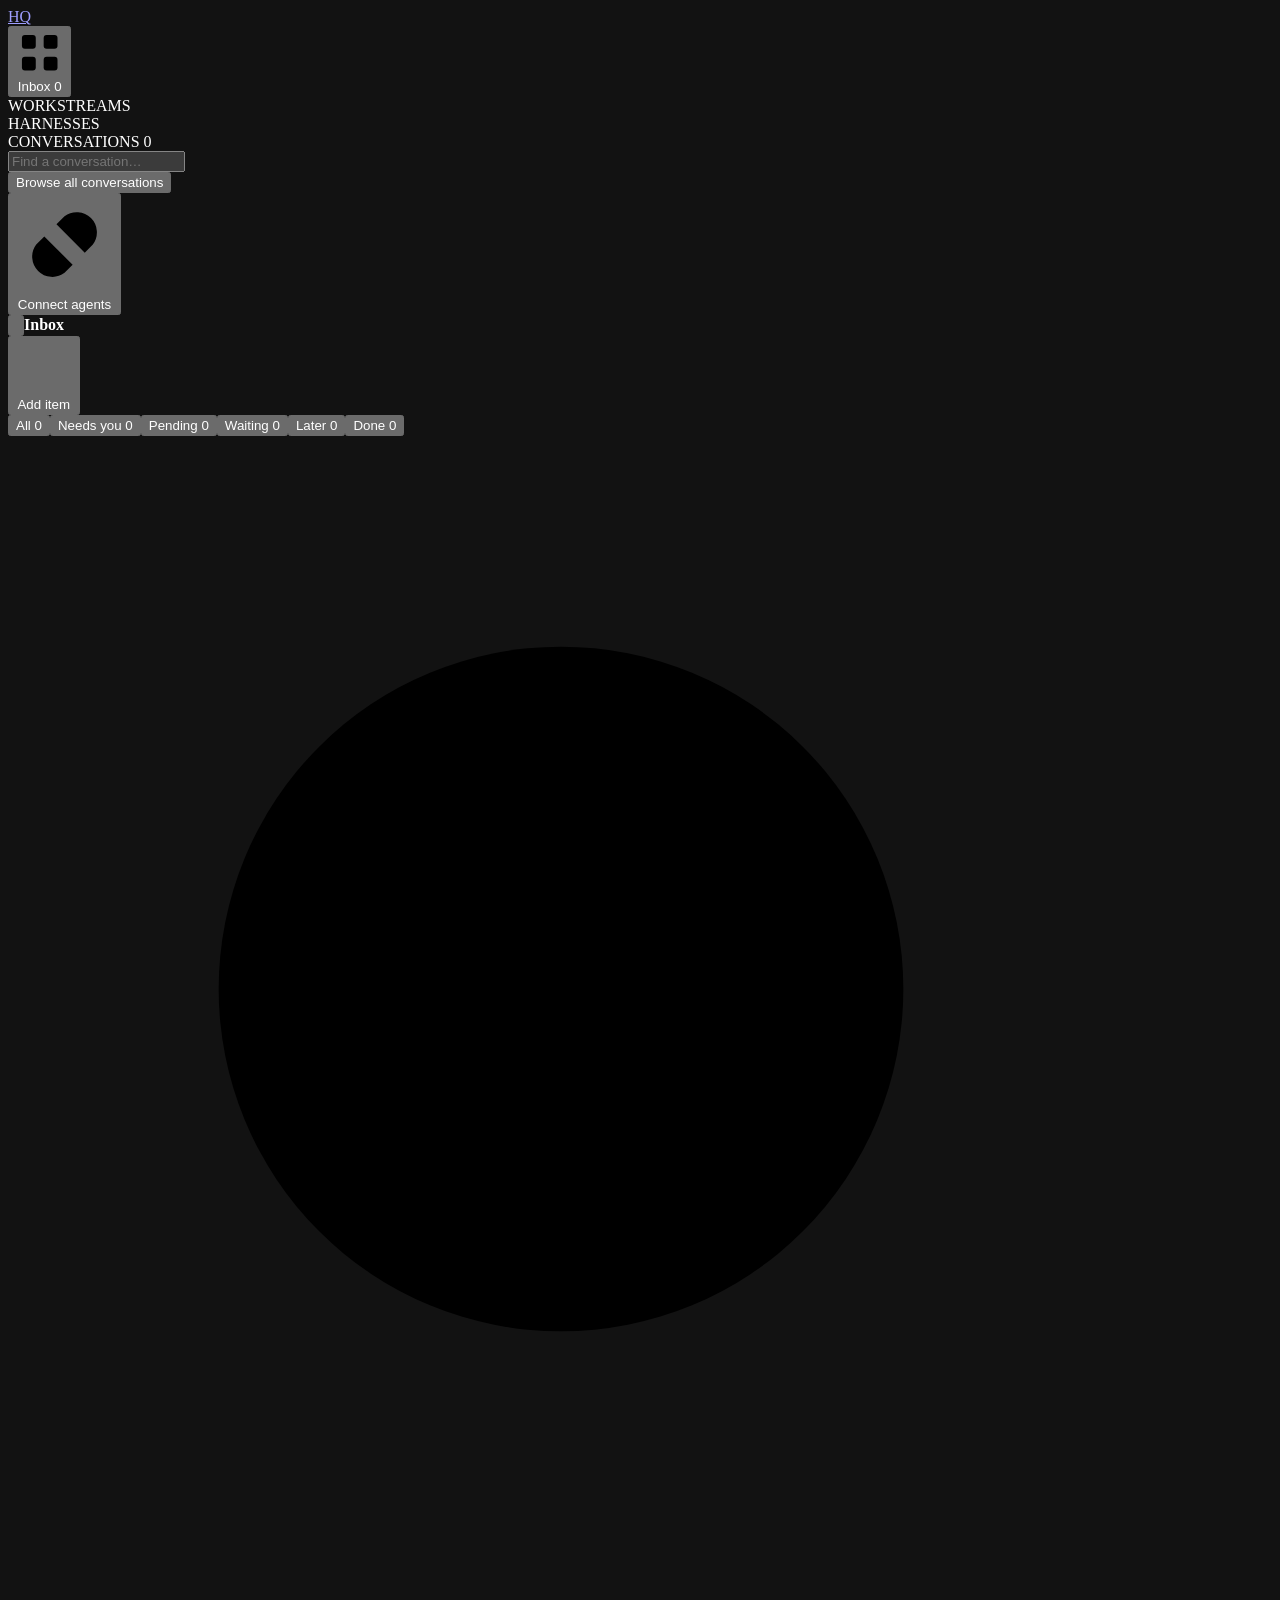
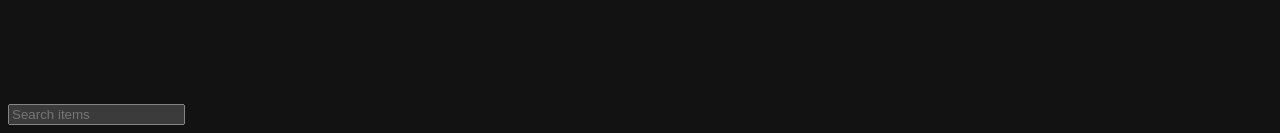
==== hq/static/index.html @ 22a23d89 "Group independent conversation items by ownership and deferral" ====
<!doctype html>
<html lang="en">
<head>
  <meta charset="utf-8"><meta name="viewport" content="width=device-width, initial-scale=1">
  <meta name="hq-token" content="__HQ_TOKEN__">
  <meta name="color-scheme" content="dark">
  <title>HQ</title>
  <link rel="icon" href="/favicon.svg"><link rel="stylesheet" href="/style.css">
  <script src="/app.js" defer></script>
</head>
<body>
  <aside class="sidebar">
    <a class="brand" href="/" aria-label="HQ home"><span class="brand-mark">HQ</span></a>
    <nav aria-label="Inbox filters">
      <button class="nav-item active" id="all-work"><svg class="icon" viewBox="0 0 24 24" aria-hidden="true"><rect x="3" y="3" width="7" height="7" rx="1.5"/><rect x="14" y="3" width="7" height="7" rx="1.5"/><rect x="3" y="14" width="7" height="7" rx="1.5"/><rect x="14" y="14" width="7" height="7" rx="1.5"/></svg> Inbox <span class="count" id="all-count">0</span></button>
      <div class="nav-heading">WORKSTREAMS</div><div id="tags-nav"></div>
      <div class="nav-heading">HARNESSES</div><div id="harnesses-nav" aria-label="Filter by agent harness"></div>
      <div class="nav-heading conversations-heading">CONVERSATIONS <span id="session-total">0</span></div>
      <input id="session-search" class="session-search" placeholder="Find a conversation…" aria-label="Find a conversation">
      <div id="sessions-nav"></div>
      <button class="browse-sessions" id="browse-sessions">Browse all conversations</button>
    </nav>
    <div class="sidebar-footer"><button id="connections" title="Connect agents"><svg class="icon" viewBox="0 0 24 24" aria-hidden="true"><path d="M9 15l6-6M10 7l2-2a5 5 0 017 7l-2 2M14 17l-2 2a5 5 0 01-7-7l2-2"/></svg> Connect agents</button></div>
  </aside>
  <main>
    <header class="topbar"><button class="mobile-menu" id="mobile-menu" aria-label="Show filters" aria-expanded="false"><svg class="icon" viewBox="0 0 24 24" aria-hidden="true"><path d="M4 6h16M4 12h16M4 18h16"/></svg></button><span class="breadcrumb"><strong id="scope">Inbox</strong></span><div class="top-actions"><span id="service-status" hidden></span><button class="button primary" id="add-button"><svg class="icon" viewBox="0 0 24 24" aria-hidden="true"><path d="M12 5v14M5 12h14"/></svg> Add item</button></div></header>
    <div class="workspace">
      <section class="inbox" aria-label="Agent work items">
        <div class="list-toolbar"><div class="tabs" role="tablist" aria-label="Item status"><button class="tab active" role="tab" aria-selected="true" data-view="all">All <span class="tab-count" id="all-items-count">0</span></button><button class="tab" role="tab" aria-selected="false" data-view="needs">Needs you <span class="tab-count" id="needs-count">0</span></button><button class="tab" role="tab" aria-selected="false" data-view="pending">Pending <span class="tab-count" id="pending-count">0</span></button><button class="tab" role="tab" aria-selected="false" data-view="waiting">Waiting <span class="tab-count" id="waiting-count">0</span></button><button class="tab" role="tab" aria-selected="false" data-view="later">Later <span class="tab-count" id="later-count">0</span></button><button class="tab" role="tab" aria-selected="false" data-view="done">Done <span class="tab-count" id="done-count">0</span></button></div><div class="item-search"><svg class="icon" viewBox="0 0 24 24" aria-hidden="true"><circle cx="10.5" cy="10.5" r="6.5"/><path d="M16 16l4.5 4.5"/></svg><input id="search" type="search" placeholder="Search items" aria-label="Search items"></div></div>
        <div id="items" aria-live="polite"></div>
      </section>
    </div>
  </main>
  <dialog id="detail-dialog" aria-label="Item details and response"><form method="dialog" class="dialog-close"><button aria-label="Close detail">×</button></form><div id="detail-content"></div></dialog>
  <dialog id="connect-dialog"><form method="dialog" class="dialog-close"><button aria-label="Close connection instructions">×</button></form><h2>Connect agents</h2><div class="setup-step"><div><h3>Codex, Claude Code, Claude Desktop</h3><code>hq install all</code><small>Reload tools or restart the app.</small></div></div><div class="setup-step"><div><h3>Then tell your agent</h3><code>Register this conversation in HQ.<br>Report pending work and ask for input here.</code></div></div><p class="connection-note">Ordinary ChatGPT chats need a separate connector.</p><a class="doc-link" href="https://github.com/dhruvyad/HQ#connections" target="_blank" rel="noreferrer">Connection guide ↗</a></dialog>
  <dialog id="add-dialog"><form method="dialog" class="dialog-close"><button aria-label="Close new item">×</button></form><h2>Add item</h2><form id="add-form"><label>Conversation<select name="session_id" id="session-select" required></select></label><label>Title<input name="title" maxlength="500" required></label><div class="field-row"><label>Type<select name="kind"><option value="todo">Action</option><option value="blocker">Blocker</option><option value="question">Question</option></select></label><label>Workstreams<input name="tags" placeholder="product, billing"></label></div><div class="field-row"><label>Next step<select name="owner" id="add-owner"><option value="human">Needs you</option><option value="agent">With agent</option><option value="external">Waiting on someone</option></select></label><label>Show later<input type="date" name="defer_until"></label></div><label id="add-waiting-label" hidden>Waiting on<input name="waiting_on" maxlength="200" placeholder="Person, team, or service"></label><label>Context<textarea name="detail" rows="4"></textarea></label><button class="button primary" type="submit">Add item</button><p class="form-error" aria-live="polite"></p></form></dialog>
  <div id="toast" role="status"></div>
</body>
</html>
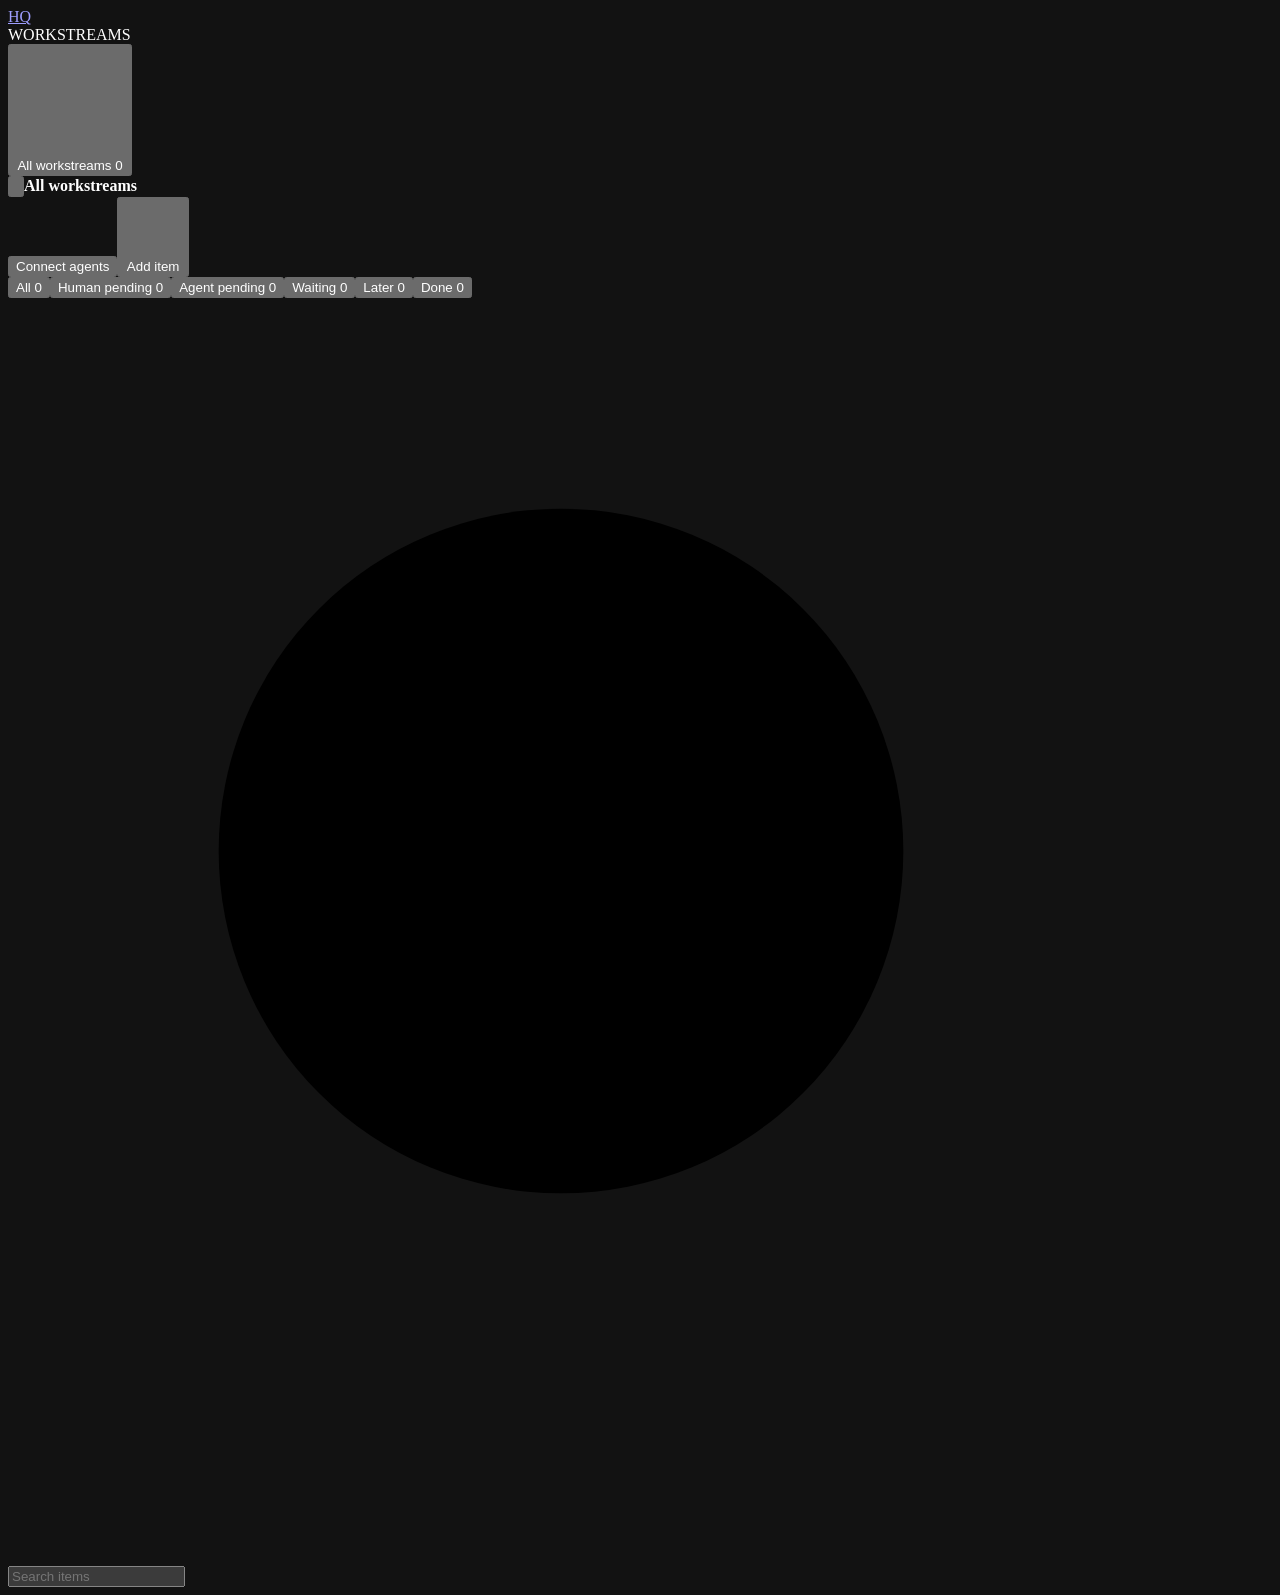
==== commit 65877ad0: "Simplify sidebar and expose pending work for humans and agents" ====
--- a/hq/static/index.html
+++ b/hq/static/index.html
@@ -11,22 +11,17 @@
 <body>
   <aside class="sidebar">
     <a class="brand" href="/" aria-label="HQ home"><span class="brand-mark">HQ</span></a>
-    <nav aria-label="Inbox filters">
-      <button class="nav-item active" id="all-work"><svg class="icon" viewBox="0 0 24 24" aria-hidden="true"><rect x="3" y="3" width="7" height="7" rx="1.5"/><rect x="14" y="3" width="7" height="7" rx="1.5"/><rect x="3" y="14" width="7" height="7" rx="1.5"/><rect x="14" y="14" width="7" height="7" rx="1.5"/></svg> Inbox <span class="count" id="all-count">0</span></button>
-      <div class="nav-heading">WORKSTREAMS</div><div id="tags-nav"></div>
-      <div class="nav-heading">HARNESSES</div><div id="harnesses-nav" aria-label="Filter by agent harness"></div>
-      <div class="nav-heading conversations-heading">CONVERSATIONS <span id="session-total">0</span></div>
-      <input id="session-search" class="session-search" placeholder="Find a conversation…" aria-label="Find a conversation">
-      <div id="sessions-nav"></div>
-      <button class="browse-sessions" id="browse-sessions">Browse all conversations</button>
+    <nav aria-label="Workstream filters">
+      <div class="nav-heading">WORKSTREAMS</div>
+      <button class="nav-item active" id="all-work"><svg class="icon" viewBox="0 0 24 24" aria-hidden="true"><path d="M9 3L7 21M17 3l-2 18M4 8h17M3 16h17"/></svg> All workstreams <span class="count" id="all-count">0</span></button>
+      <div id="tags-nav"></div>
     </nav>
-    <div class="sidebar-footer"><button id="connections" title="Connect agents"><svg class="icon" viewBox="0 0 24 24" aria-hidden="true"><path d="M9 15l6-6M10 7l2-2a5 5 0 017 7l-2 2M14 17l-2 2a5 5 0 01-7-7l2-2"/></svg> Connect agents</button></div>
   </aside>
   <main>
-    <header class="topbar"><button class="mobile-menu" id="mobile-menu" aria-label="Show filters" aria-expanded="false"><svg class="icon" viewBox="0 0 24 24" aria-hidden="true"><path d="M4 6h16M4 12h16M4 18h16"/></svg></button><span class="breadcrumb"><strong id="scope">Inbox</strong></span><div class="top-actions"><span id="service-status" hidden></span><button class="button primary" id="add-button"><svg class="icon" viewBox="0 0 24 24" aria-hidden="true"><path d="M12 5v14M5 12h14"/></svg> Add item</button></div></header>
+    <header class="topbar"><button class="mobile-menu" id="mobile-menu" aria-label="Show filters" aria-expanded="false"><svg class="icon" viewBox="0 0 24 24" aria-hidden="true"><path d="M4 6h16M4 12h16M4 18h16"/></svg></button><span class="breadcrumb"><strong id="scope">All workstreams</strong></span><div class="top-actions"><button class="button" id="connections">Connect agents</button><span id="service-status" hidden></span><button class="button primary" id="add-button"><svg class="icon" viewBox="0 0 24 24" aria-hidden="true"><path d="M12 5v14M5 12h14"/></svg> Add item</button></div></header>
     <div class="workspace">
       <section class="inbox" aria-label="Agent work items">
-        <div class="list-toolbar"><div class="tabs" role="tablist" aria-label="Item status"><button class="tab active" role="tab" aria-selected="true" data-view="all">All <span class="tab-count" id="all-items-count">0</span></button><button class="tab" role="tab" aria-selected="false" data-view="needs">Needs you <span class="tab-count" id="needs-count">0</span></button><button class="tab" role="tab" aria-selected="false" data-view="pending">Pending <span class="tab-count" id="pending-count">0</span></button><button class="tab" role="tab" aria-selected="false" data-view="waiting">Waiting <span class="tab-count" id="waiting-count">0</span></button><button class="tab" role="tab" aria-selected="false" data-view="later">Later <span class="tab-count" id="later-count">0</span></button><button class="tab" role="tab" aria-selected="false" data-view="done">Done <span class="tab-count" id="done-count">0</span></button></div><div class="item-search"><svg class="icon" viewBox="0 0 24 24" aria-hidden="true"><circle cx="10.5" cy="10.5" r="6.5"/><path d="M16 16l4.5 4.5"/></svg><input id="search" type="search" placeholder="Search items" aria-label="Search items"></div></div>
+        <div class="list-toolbar"><div class="tabs" role="tablist" aria-label="Item status"><button class="tab active" role="tab" aria-selected="true" data-view="all">All <span class="tab-count" id="all-items-count">0</span></button><button class="tab" role="tab" aria-selected="false" data-view="needs">Human pending <span class="tab-count" id="needs-count">0</span></button><button class="tab" role="tab" aria-selected="false" data-view="pending">Agent pending <span class="tab-count" id="pending-count">0</span></button><button class="tab" role="tab" aria-selected="false" data-view="waiting">Waiting <span class="tab-count" id="waiting-count">0</span></button><button class="tab" role="tab" aria-selected="false" data-view="later">Later <span class="tab-count" id="later-count">0</span></button><button class="tab" role="tab" aria-selected="false" data-view="done">Done <span class="tab-count" id="done-count">0</span></button></div><div class="item-search"><svg class="icon" viewBox="0 0 24 24" aria-hidden="true"><circle cx="10.5" cy="10.5" r="6.5"/><path d="M16 16l4.5 4.5"/></svg><input id="search" type="search" placeholder="Search items" aria-label="Search items"></div></div>
         <div id="items" aria-live="polite"></div>
       </section>
     </div>
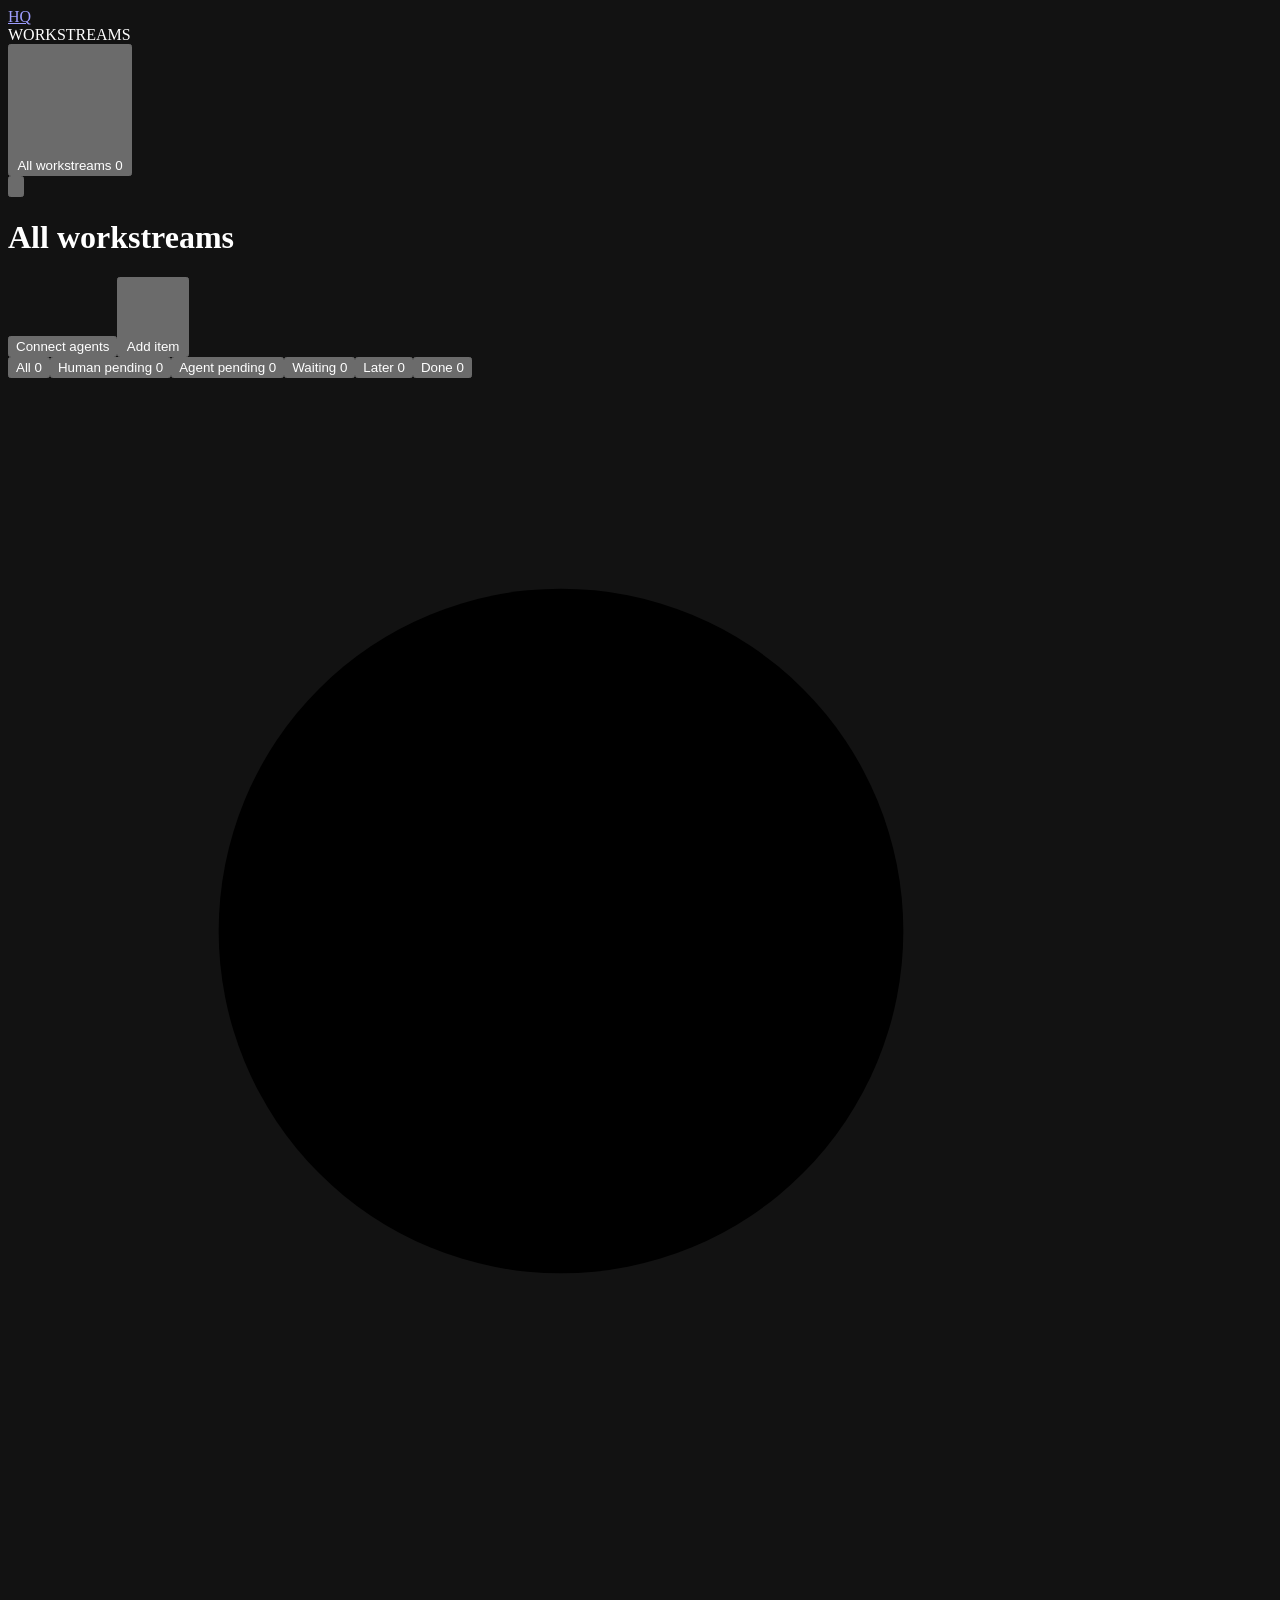
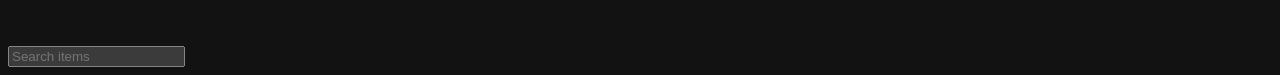
==== commit 61afdd74: "Redesign HQ with NoClick dark tokens and typography" ====
--- a/hq/static/index.html
+++ b/hq/static/index.html
@@ -5,7 +5,10 @@
   <meta name="hq-token" content="__HQ_TOKEN__">
   <meta name="color-scheme" content="dark">
   <title>HQ</title>
-  <link rel="icon" href="/favicon.svg"><link rel="stylesheet" href="/style.css">
+  <link rel="icon" href="/favicon.svg">
+  <link rel="preload" href="/inter-latin.woff2" as="font" type="font/woff2" crossorigin>
+  <link rel="preload" href="/outfit-latin.woff2" as="font" type="font/woff2" crossorigin>
+  <link rel="stylesheet" href="/style.css">
   <script src="/app.js" defer></script>
 </head>
 <body>
@@ -18,7 +21,7 @@
     </nav>
   </aside>
   <main>
-    <header class="topbar"><button class="mobile-menu" id="mobile-menu" aria-label="Show filters" aria-expanded="false"><svg class="icon" viewBox="0 0 24 24" aria-hidden="true"><path d="M4 6h16M4 12h16M4 18h16"/></svg></button><span class="breadcrumb"><strong id="scope">All workstreams</strong></span><div class="top-actions"><button class="button" id="connections">Connect agents</button><span id="service-status" hidden></span><button class="button primary" id="add-button"><svg class="icon" viewBox="0 0 24 24" aria-hidden="true"><path d="M12 5v14M5 12h14"/></svg> Add item</button></div></header>
+    <header class="topbar"><button class="mobile-menu" id="mobile-menu" aria-label="Show filters" aria-expanded="false"><svg class="icon" viewBox="0 0 24 24" aria-hidden="true"><path d="M4 6h16M4 12h16M4 18h16"/></svg></button><h1 class="breadcrumb" id="scope">All workstreams</h1><div class="top-actions"><button class="button ghost" id="connections">Connect agents</button><span id="service-status" hidden></span><button class="button primary" id="add-button"><svg class="icon" viewBox="0 0 24 24" aria-hidden="true"><path d="M12 5v14M5 12h14"/></svg> Add item</button></div></header>
     <div class="workspace">
       <section class="inbox" aria-label="Agent work items">
         <div class="list-toolbar"><div class="tabs" role="tablist" aria-label="Item status"><button class="tab active" role="tab" aria-selected="true" data-view="all">All <span class="tab-count" id="all-items-count">0</span></button><button class="tab" role="tab" aria-selected="false" data-view="needs">Human pending <span class="tab-count" id="needs-count">0</span></button><button class="tab" role="tab" aria-selected="false" data-view="pending">Agent pending <span class="tab-count" id="pending-count">0</span></button><button class="tab" role="tab" aria-selected="false" data-view="waiting">Waiting <span class="tab-count" id="waiting-count">0</span></button><button class="tab" role="tab" aria-selected="false" data-view="later">Later <span class="tab-count" id="later-count">0</span></button><button class="tab" role="tab" aria-selected="false" data-view="done">Done <span class="tab-count" id="done-count">0</span></button></div><div class="item-search"><svg class="icon" viewBox="0 0 24 24" aria-hidden="true"><circle cx="10.5" cy="10.5" r="6.5"/><path d="M16 16l4.5 4.5"/></svg><input id="search" type="search" placeholder="Search items" aria-label="Search items"></div></div>
@@ -26,7 +29,7 @@
       </section>
     </div>
   </main>
-  <dialog id="detail-dialog" aria-label="Item details and response"><form method="dialog" class="dialog-close"><button aria-label="Close detail">×</button></form><div id="detail-content"></div></dialog>
+  <dialog id="detail-dialog" aria-labelledby="detail-title"><form method="dialog" class="dialog-close"><button aria-label="Close detail">×</button></form><div id="detail-content"></div></dialog>
   <dialog id="connect-dialog"><form method="dialog" class="dialog-close"><button aria-label="Close connection instructions">×</button></form><h2>Connect agents</h2><div class="setup-step"><div><h3>Codex, Claude Code, Claude Desktop</h3><code>hq install all</code><small>Reload tools or restart the app.</small></div></div><div class="setup-step"><div><h3>Then tell your agent</h3><code>Register this conversation in HQ.<br>Report pending work and ask for input here.</code></div></div><p class="connection-note">Ordinary ChatGPT chats need a separate connector.</p><a class="doc-link" href="https://github.com/dhruvyad/HQ#connections" target="_blank" rel="noreferrer">Connection guide ↗</a></dialog>
   <dialog id="add-dialog"><form method="dialog" class="dialog-close"><button aria-label="Close new item">×</button></form><h2>Add item</h2><form id="add-form"><label>Conversation<select name="session_id" id="session-select" required></select></label><label>Title<input name="title" maxlength="500" required></label><div class="field-row"><label>Type<select name="kind"><option value="todo">Action</option><option value="blocker">Blocker</option><option value="question">Question</option></select></label><label>Workstreams<input name="tags" placeholder="product, billing"></label></div><div class="field-row"><label>Next step<select name="owner" id="add-owner"><option value="human">Needs you</option><option value="agent">With agent</option><option value="external">Waiting on someone</option></select></label><label>Show later<input type="date" name="defer_until"></label></div><label id="add-waiting-label" hidden>Waiting on<input name="waiting_on" maxlength="200" placeholder="Person, team, or service"></label><label>Context<textarea name="detail" rows="4"></textarea></label><button class="button primary" type="submit">Add item</button><p class="form-error" aria-live="polite"></p></form></dialog>
   <div id="toast" role="status"></div>
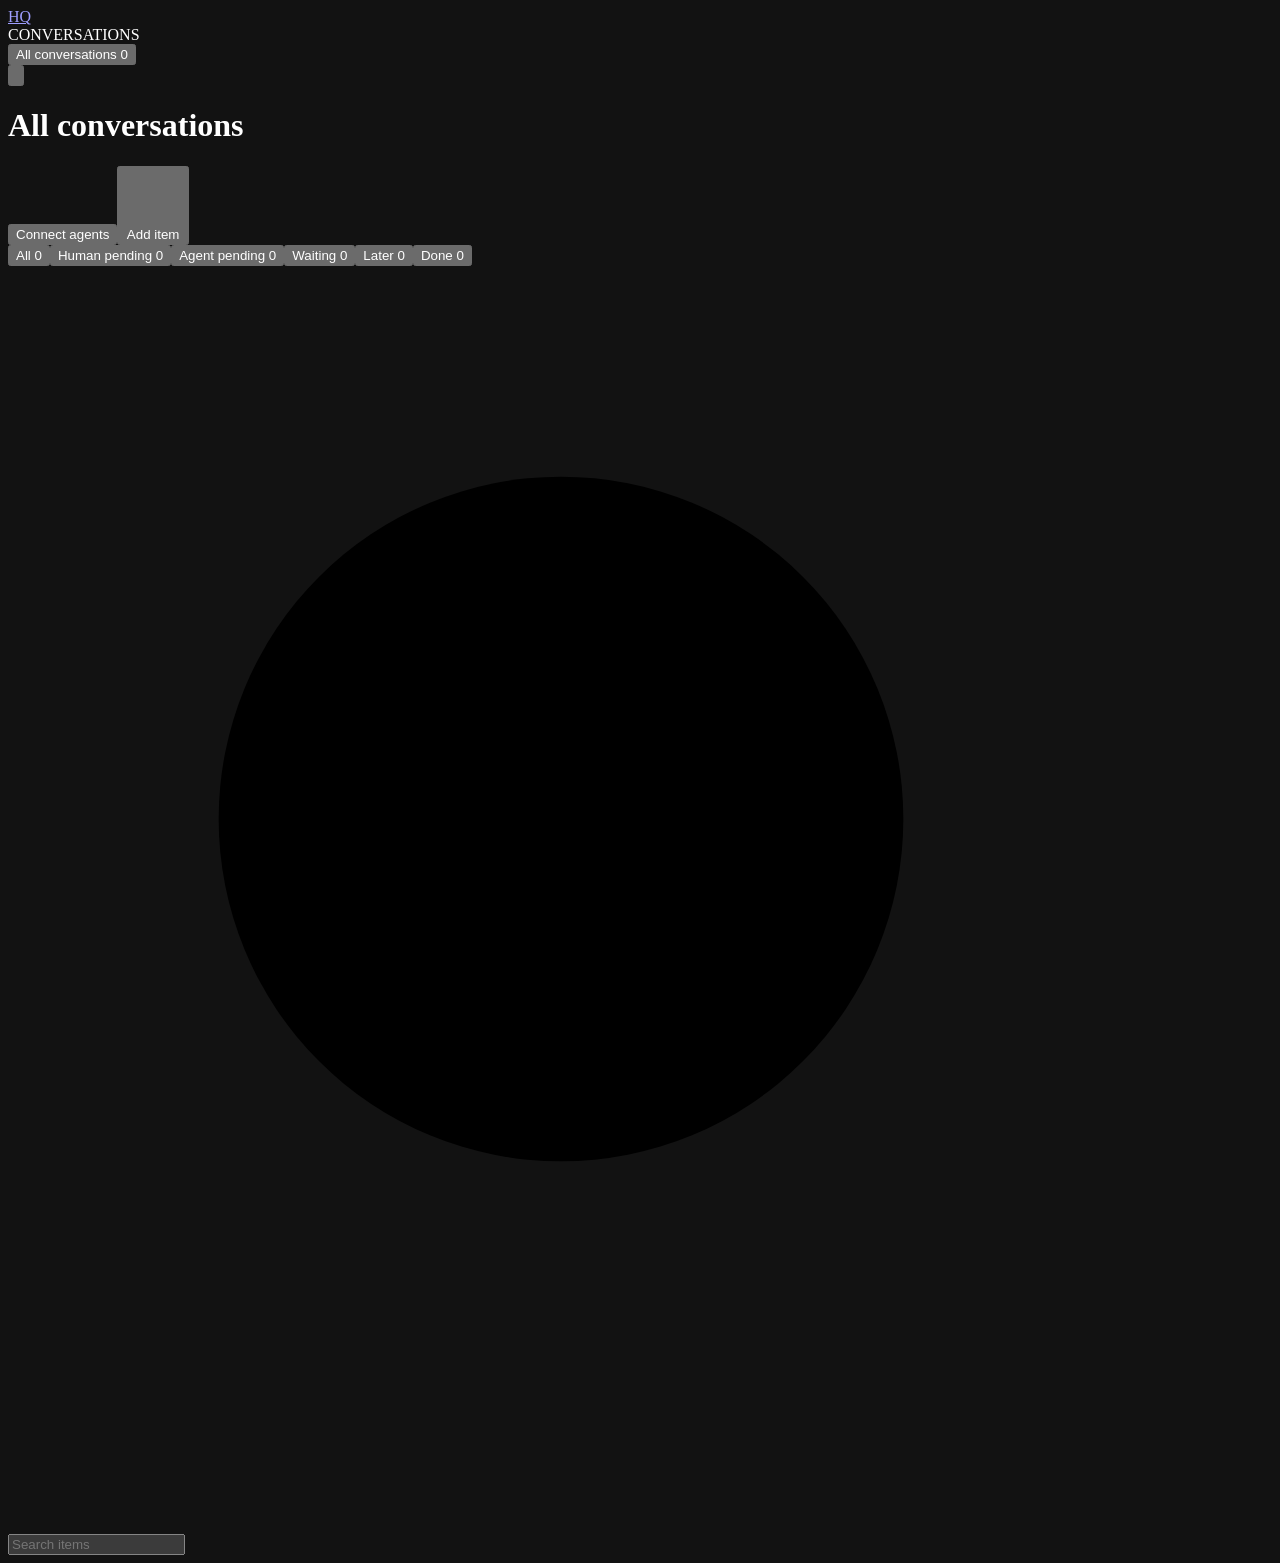
==== commit 9fcba0dc: "Make conversations the primary HQ navigation" ====
--- a/hq/static/index.html
+++ b/hq/static/index.html
@@ -14,14 +14,14 @@
 <body>
   <aside class="sidebar">
     <a class="brand" href="/" aria-label="HQ home"><span class="brand-mark">HQ</span></a>
-    <nav aria-label="Workstream filters">
-      <div class="nav-heading">WORKSTREAMS</div>
-      <button class="nav-item active" id="all-work"><svg class="icon" viewBox="0 0 24 24" aria-hidden="true"><path d="M9 3L7 21M17 3l-2 18M4 8h17M3 16h17"/></svg> All workstreams <span class="count" id="all-count">0</span></button>
-      <div id="tags-nav"></div>
+    <nav aria-label="Conversations">
+      <div class="nav-heading">CONVERSATIONS</div>
+      <button class="nav-item active" id="all-conversations" aria-pressed="true">All conversations <span class="count" id="all-count">0</span></button>
+      <div id="conversations-nav"></div>
     </nav>
   </aside>
   <main>
-    <header class="topbar"><button class="mobile-menu" id="mobile-menu" aria-label="Show filters" aria-expanded="false"><svg class="icon" viewBox="0 0 24 24" aria-hidden="true"><path d="M4 6h16M4 12h16M4 18h16"/></svg></button><h1 class="breadcrumb" id="scope">All workstreams</h1><div class="top-actions"><button class="button ghost" id="connections">Connect agents</button><span id="service-status" hidden></span><button class="button primary" id="add-button"><svg class="icon" viewBox="0 0 24 24" aria-hidden="true"><path d="M12 5v14M5 12h14"/></svg> Add item</button></div></header>
+    <header class="topbar"><button class="mobile-menu" id="mobile-menu" aria-label="Show conversations" aria-expanded="false"><svg class="icon" viewBox="0 0 24 24" aria-hidden="true"><path d="M4 6h16M4 12h16M4 18h16"/></svg></button><h1 class="breadcrumb" id="scope">All conversations</h1><div class="top-actions"><button class="button ghost" id="connections">Connect agents</button><span id="service-status" hidden></span><button class="button primary" id="add-button"><svg class="icon" viewBox="0 0 24 24" aria-hidden="true"><path d="M12 5v14M5 12h14"/></svg> Add item</button></div></header>
     <div class="workspace">
       <section class="inbox" aria-label="Agent work items">
         <div class="list-toolbar"><div class="tabs" role="tablist" aria-label="Item status"><button class="tab active" role="tab" aria-selected="true" data-view="all">All <span class="tab-count" id="all-items-count">0</span></button><button class="tab" role="tab" aria-selected="false" data-view="needs">Human pending <span class="tab-count" id="needs-count">0</span></button><button class="tab" role="tab" aria-selected="false" data-view="pending">Agent pending <span class="tab-count" id="pending-count">0</span></button><button class="tab" role="tab" aria-selected="false" data-view="waiting">Waiting <span class="tab-count" id="waiting-count">0</span></button><button class="tab" role="tab" aria-selected="false" data-view="later">Later <span class="tab-count" id="later-count">0</span></button><button class="tab" role="tab" aria-selected="false" data-view="done">Done <span class="tab-count" id="done-count">0</span></button></div><div class="item-search"><svg class="icon" viewBox="0 0 24 24" aria-hidden="true"><circle cx="10.5" cy="10.5" r="6.5"/><path d="M16 16l4.5 4.5"/></svg><input id="search" type="search" placeholder="Search items" aria-label="Search items"></div></div>
@@ -29,9 +29,9 @@
       </section>
     </div>
   </main>
-  <dialog id="detail-dialog" aria-labelledby="detail-title"><form method="dialog" class="dialog-close"><button aria-label="Close detail">×</button></form><div id="detail-content"></div></dialog>
-  <dialog id="connect-dialog"><form method="dialog" class="dialog-close"><button aria-label="Close connection instructions">×</button></form><h2>Connect agents</h2><div class="setup-step"><div><h3>Codex, Claude Code, Claude Desktop</h3><code>hq install all</code><small>Reload tools or restart the app.</small></div></div><div class="setup-step"><div><h3>Then tell your agent</h3><code>Register this conversation in HQ.<br>Report pending work and ask for input here.</code></div></div><p class="connection-note">Ordinary ChatGPT chats need a separate connector.</p><a class="doc-link" href="https://github.com/dhruvyad/HQ#connections" target="_blank" rel="noreferrer">Connection guide ↗</a></dialog>
-  <dialog id="add-dialog"><form method="dialog" class="dialog-close"><button aria-label="Close new item">×</button></form><h2>Add item</h2><form id="add-form"><label>Conversation<select name="session_id" id="session-select" required></select></label><label>Title<input name="title" maxlength="500" required></label><div class="field-row"><label>Type<select name="kind"><option value="todo">Action</option><option value="blocker">Blocker</option><option value="question">Question</option></select></label><label>Workstreams<input name="tags" placeholder="product, billing"></label></div><div class="field-row"><label>Next step<select name="owner" id="add-owner"><option value="human">Needs you</option><option value="agent">With agent</option><option value="external">Waiting on someone</option></select></label><label>Show later<input type="date" name="defer_until"></label></div><label id="add-waiting-label" hidden>Waiting on<input name="waiting_on" maxlength="200" placeholder="Person, team, or service"></label><label>Context<textarea name="detail" rows="4"></textarea></label><button class="button primary" type="submit">Add item</button><p class="form-error" aria-live="polite"></p></form></dialog>
+  <dialog id="detail-dialog" aria-labelledby="detail-title"><form method="dialog" class="dialog-close"><button aria-label="Close detail"><svg class="icon" viewBox="0 0 24 24" aria-hidden="true"><path d="M6 6l12 12M18 6L6 18"/></svg></button></form><div id="detail-content"></div></dialog>
+  <dialog id="connect-dialog"><form method="dialog" class="dialog-close"><button aria-label="Close connection instructions"><svg class="icon" viewBox="0 0 24 24" aria-hidden="true"><path d="M6 6l12 12M18 6L6 18"/></svg></button></form><h2>Connect agents</h2><div class="setup-step"><div><h3>Codex, Claude Code, Claude Desktop</h3><code>hq install all</code><small>Review Codex hooks; reload tools or resume.</small></div></div><div class="setup-step"><div><h3>Automatic replies</h3><code>hq launch codex<br>hq launch claude-code</code><small>Claude asks you to enable its channel.</small></div></div><div class="setup-step"><div><h3>Then tell your agent</h3><code>Register this conversation in HQ.<br>Report pending work and ask for input here.</code></div></div><p class="connection-note">ChatGPT needs a private tunnel. Setup is in the guide.</p><a class="doc-link" href="https://github.com/dhruvyad/HQ#connections" target="_blank" rel="noreferrer">Connection guide ↗</a></dialog>
+  <dialog id="add-dialog"><form method="dialog" class="dialog-close"><button aria-label="Close new item"><svg class="icon" viewBox="0 0 24 24" aria-hidden="true"><path d="M6 6l12 12M18 6L6 18"/></svg></button></form><h2>Add item</h2><form id="add-form"><label>Conversation<select name="session_id" id="session-select" required></select></label><label>Title<input name="title" maxlength="500" required></label><div class="field-row"><label>Type<select name="kind"><option value="todo">Action</option><option value="blocker">Blocker</option><option value="question">Question</option></select></label><label>Tags (optional)<input name="tags" placeholder="e.g. billing"></label></div><div class="field-row"><label>Next step<select name="owner" id="add-owner"><option value="human">Needs you</option><option value="agent">With agent</option><option value="external">Waiting on someone</option></select></label><label>Show later<input type="date" name="defer_until"></label></div><label id="add-waiting-label" hidden>Waiting on<input name="waiting_on" maxlength="200" placeholder="Person, team, or service"></label><label>Context<textarea name="detail" rows="4"></textarea></label><button class="button primary" type="submit">Add item</button><p class="form-error" aria-live="polite"></p></form></dialog>
   <div id="toast" role="status"></div>
 </body>
 </html>
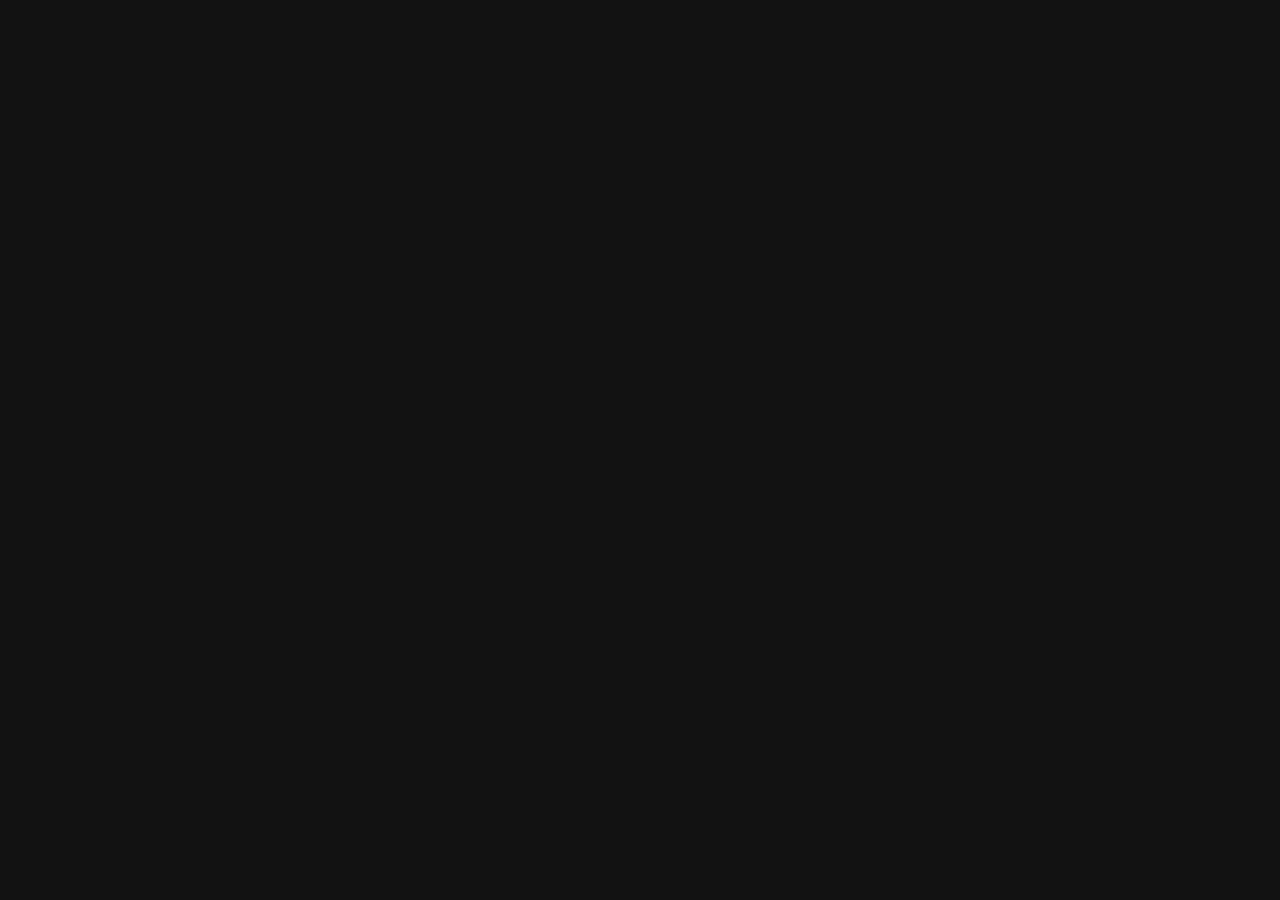
==== commit 61fe23aa: "Organize HQ by projects and workstreams, with due dates, pins and recency Needs you, Agents and Proj" ====
--- a/hq/static/index.html
+++ b/hq/static/index.html
@@ -1,37 +1,25 @@
 <!doctype html>
 <html lang="en">
 <head>
-  <meta charset="utf-8"><meta name="viewport" content="width=device-width, initial-scale=1">
+  <meta charset="utf-8"><meta name="viewport" content="width=device-width, initial-scale=1, viewport-fit=cover">
   <meta name="hq-token" content="__HQ_TOKEN__">
   <meta name="color-scheme" content="dark">
   <title>HQ</title>
   <link rel="icon" href="/favicon.svg">
   <link rel="preload" href="/inter-latin.woff2" as="font" type="font/woff2" crossorigin>
   <link rel="preload" href="/outfit-latin.woff2" as="font" type="font/woff2" crossorigin>
+  <link rel="preload" href="/instrument-serif-latin.woff2" as="font" type="font/woff2" crossorigin>
   <link rel="stylesheet" href="/style.css">
   <script src="/app.js" defer></script>
 </head>
 <body>
-  <aside class="sidebar">
-    <a class="brand" href="/" aria-label="HQ home"><span class="brand-mark">HQ</span></a>
-    <nav aria-label="Conversations">
-      <div class="nav-heading">CONVERSATIONS</div>
-      <button class="nav-item active" id="all-conversations" aria-pressed="true">All conversations <span class="count" id="all-count">0</span></button>
-      <div id="conversations-nav"></div>
-    </nav>
-  </aside>
-  <main>
-    <header class="topbar"><button class="mobile-menu" id="mobile-menu" aria-label="Show conversations" aria-expanded="false"><svg class="icon" viewBox="0 0 24 24" aria-hidden="true"><path d="M4 6h16M4 12h16M4 18h16"/></svg></button><h1 class="breadcrumb" id="scope">All conversations</h1><div class="top-actions"><button class="button ghost" id="connections">Connect agents</button><span id="service-status" hidden></span><button class="button primary" id="add-button"><svg class="icon" viewBox="0 0 24 24" aria-hidden="true"><path d="M12 5v14M5 12h14"/></svg> Add item</button></div></header>
-    <div class="workspace">
-      <section class="inbox" aria-label="Agent work items">
-        <div class="list-toolbar"><div class="tabs" role="tablist" aria-label="Item status"><button class="tab active" role="tab" aria-selected="true" data-view="all">All <span class="tab-count" id="all-items-count">0</span></button><button class="tab" role="tab" aria-selected="false" data-view="needs">Human pending <span class="tab-count" id="needs-count">0</span></button><button class="tab" role="tab" aria-selected="false" data-view="pending">Agent pending <span class="tab-count" id="pending-count">0</span></button><button class="tab" role="tab" aria-selected="false" data-view="waiting">Waiting <span class="tab-count" id="waiting-count">0</span></button><button class="tab" role="tab" aria-selected="false" data-view="later">Later <span class="tab-count" id="later-count">0</span></button><button class="tab" role="tab" aria-selected="false" data-view="done">Done <span class="tab-count" id="done-count">0</span></button></div><div class="item-search"><svg class="icon" viewBox="0 0 24 24" aria-hidden="true"><circle cx="10.5" cy="10.5" r="6.5"/><path d="M16 16l4.5 4.5"/></svg><input id="search" type="search" placeholder="Search items" aria-label="Search items"></div></div>
-        <div id="items" aria-live="polite"></div>
-      </section>
-    </div>
-  </main>
-  <dialog id="detail-dialog" aria-labelledby="detail-title"><form method="dialog" class="dialog-close"><button aria-label="Close detail"><svg class="icon" viewBox="0 0 24 24" aria-hidden="true"><path d="M6 6l12 12M18 6L6 18"/></svg></button></form><div id="detail-content"></div></dialog>
-  <dialog id="connect-dialog"><form method="dialog" class="dialog-close"><button aria-label="Close connection instructions"><svg class="icon" viewBox="0 0 24 24" aria-hidden="true"><path d="M6 6l12 12M18 6L6 18"/></svg></button></form><h2>Connect agents</h2><div class="setup-step"><div><h3>Codex, Claude Code, Claude Desktop</h3><code>hq install all</code><small>Review Codex hooks; reload tools or resume.</small></div></div><div class="setup-step"><div><h3>Automatic replies</h3><code>hq launch codex<br>hq launch claude-code</code><small>Claude asks you to enable its channel.</small></div></div><div class="setup-step"><div><h3>Then tell your agent</h3><code>Register this conversation in HQ.<br>Report pending work and ask for input here.</code></div></div><p class="connection-note">ChatGPT needs a private tunnel. Setup is in the guide.</p><a class="doc-link" href="https://github.com/dhruvyad/HQ#connections" target="_blank" rel="noreferrer">Connection guide ↗</a></dialog>
-  <dialog id="add-dialog"><form method="dialog" class="dialog-close"><button aria-label="Close new item"><svg class="icon" viewBox="0 0 24 24" aria-hidden="true"><path d="M6 6l12 12M18 6L6 18"/></svg></button></form><h2>Add item</h2><form id="add-form"><label>Conversation<select name="session_id" id="session-select" required></select></label><label>Title<input name="title" maxlength="500" required></label><div class="field-row"><label>Type<select name="kind"><option value="todo">Action</option><option value="blocker">Blocker</option><option value="question">Question</option></select></label><label>Tags (optional)<input name="tags" placeholder="e.g. billing"></label></div><div class="field-row"><label>Next step<select name="owner" id="add-owner"><option value="human">Needs you</option><option value="agent">With agent</option><option value="external">Waiting on someone</option></select></label><label>Show later<input type="date" name="defer_until"></label></div><label id="add-waiting-label" hidden>Waiting on<input name="waiting_on" maxlength="200" placeholder="Person, team, or service"></label><label>Context<textarea name="detail" rows="4"></textarea></label><button class="button primary" type="submit">Add item</button><p class="form-error" aria-live="polite"></p></form></dialog>
-  <div id="toast" role="status"></div>
+  <div class="shell">
+    <aside class="sidebar" id="sidebar" aria-label="HQ"></aside>
+    <main class="main" id="main"></main>
+    <aside class="detail" id="detail" aria-labelledby="detail-title" hidden></aside>
+  </div>
+  <div class="scrim" id="scrim"></div>
+  <dialog id="dialog"></dialog>
+  <div id="toast" role="status" aria-live="polite"></div>
 </body>
 </html>
